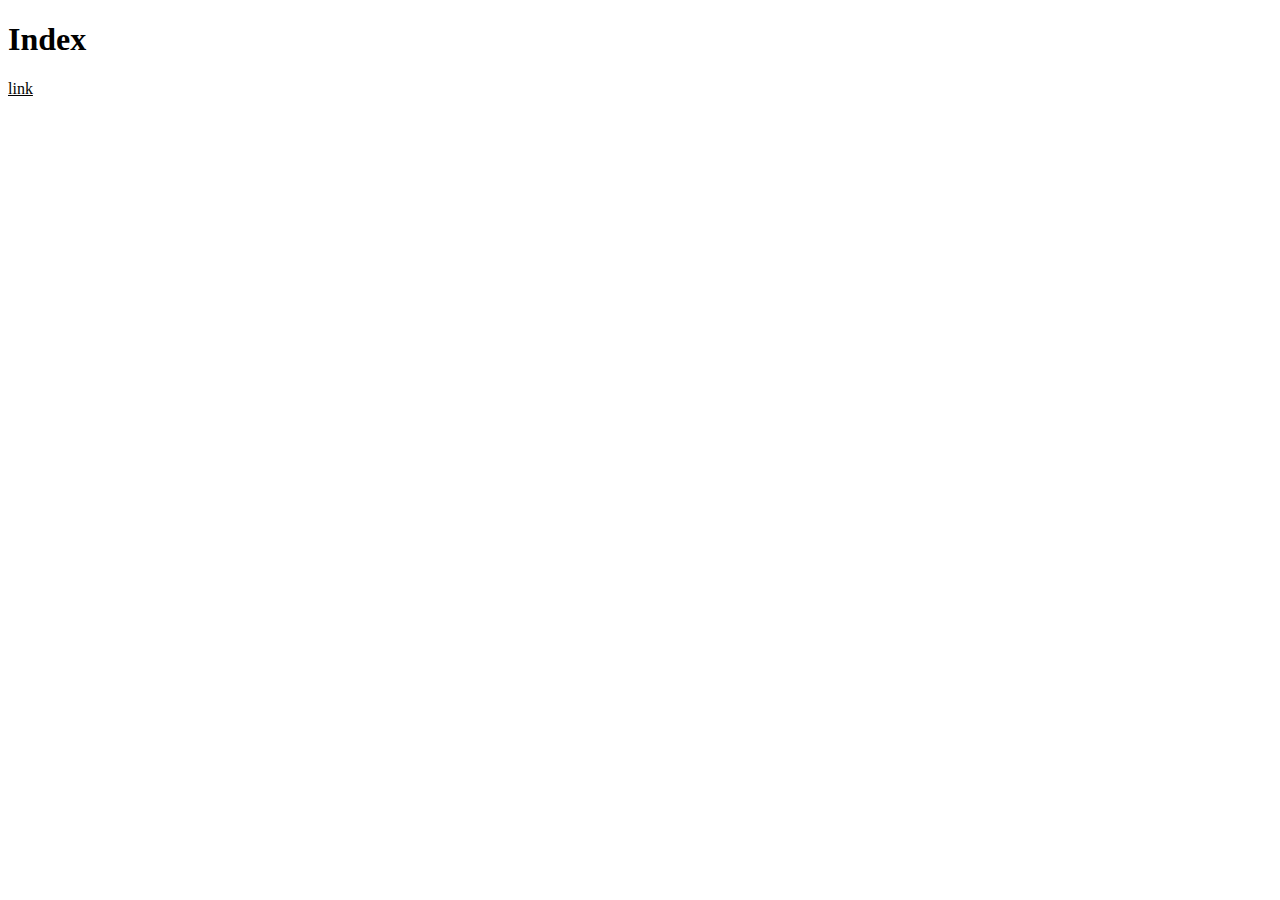
==== index.html @ 2b8833e4 "first commit" ====
<!DOCTYPE html>
<html lang="ja">
<head>
  <meta charset="UTF-8">
  <style>
    a:link{
      color:black;
    }
    
    a:visited{
      color: red;
    }
  </style>
</head>
<body>
  <h1>Index</h1>
  <a href="hoge.html">link</a>
</body>
</html>
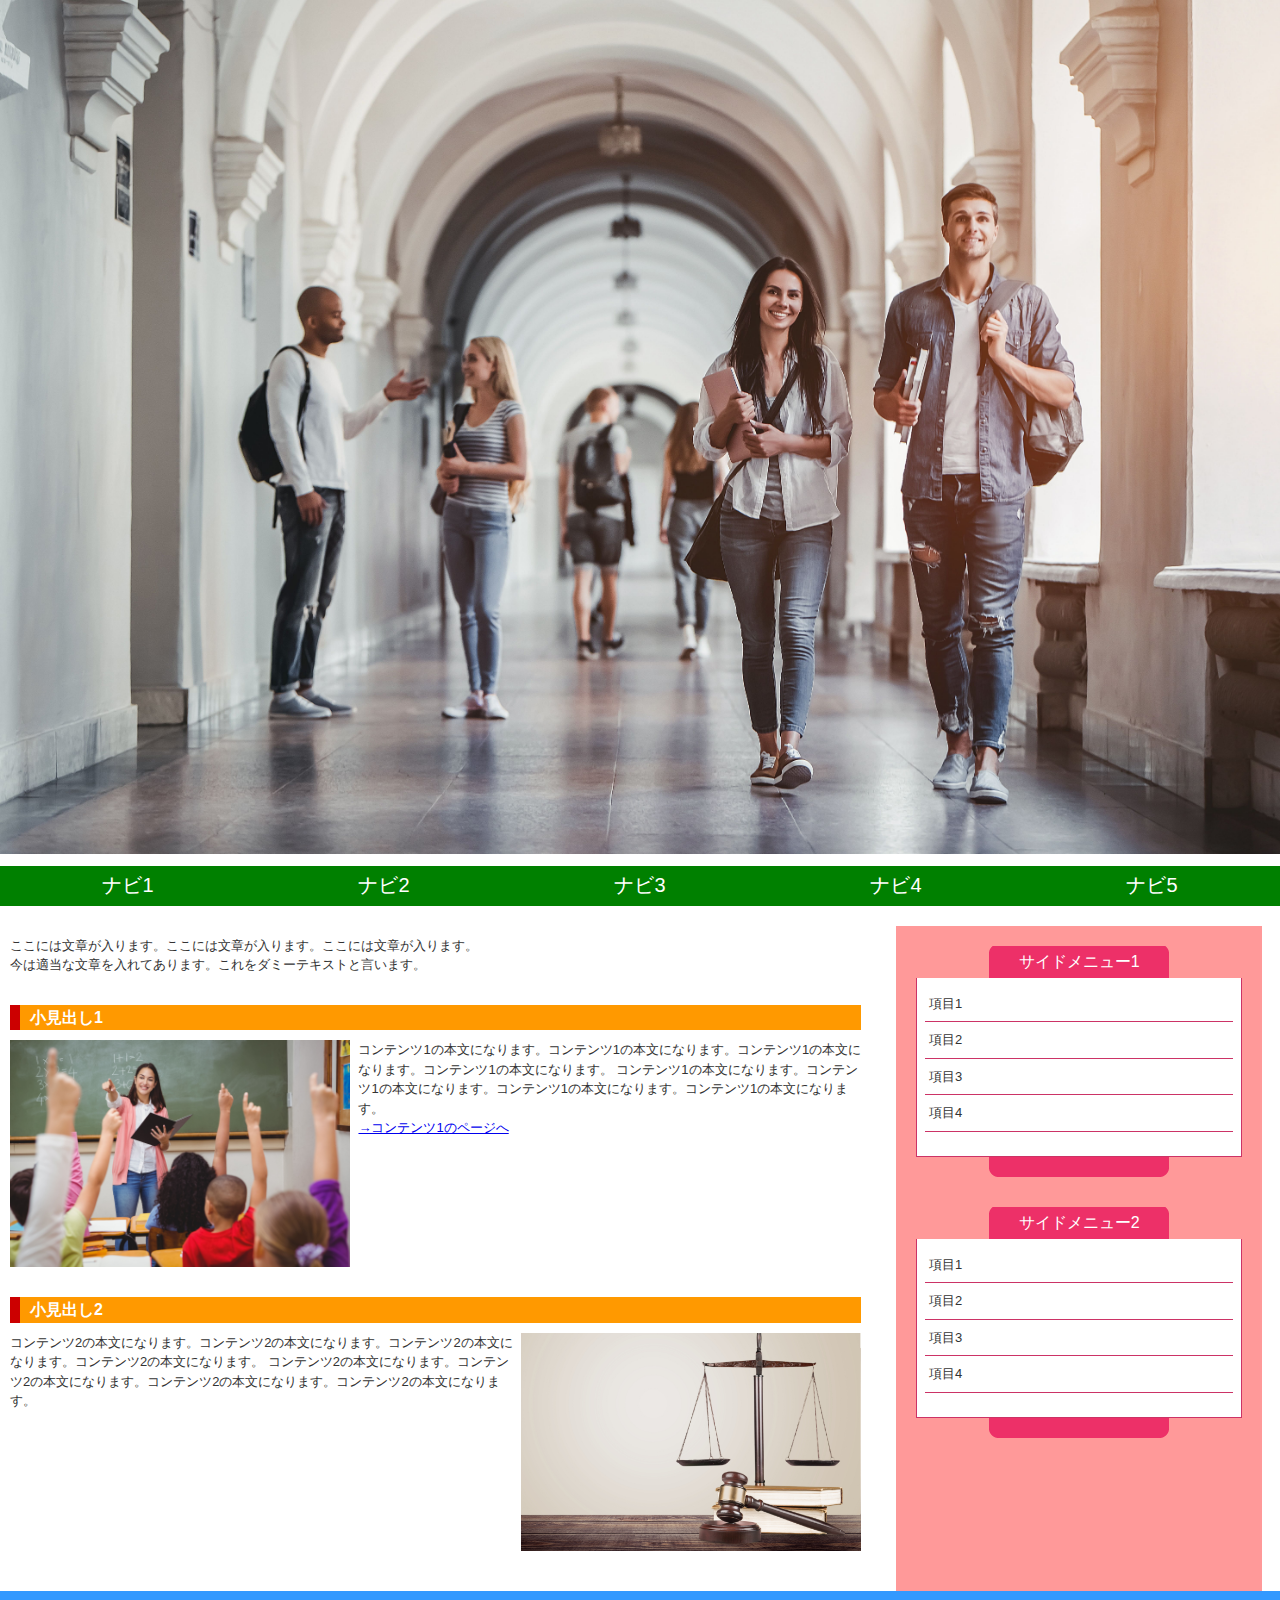
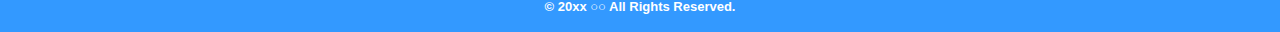
==== commit 4f16013e: "Rename a file 'index.html'" ====
--- a/index.html
+++ b/index.html
@@ -1,19 +1,75 @@
 <!DOCTYPE html>
 <html lang="ja">
 <head>
-  <meta charset="UTF-8">
-  <style>
-    a:link{
-      color:black;
-    }
-    
-    a:visited{
-      color: red;
-    }
-  </style>
+    <meta charset="UTF-8">
+    <title>HTML/CSSの学習</title>
+    <link rel="stylesheet" href="stylesheet.css">
 </head>
 <body>
-  <h1>Index</h1>
-  <a href="hoge.html">link</a>
+    <div id="header">
+        <h1><a href="index.html"><img id="corridor" src="images/corridor.jpg" alt="大学の廊下"></a></h1>
+    </div>
+    <div id="wrapper">
+        <div id="nav">
+            <ul>
+                <li><a href="home.html">ナビ1</a></li>
+                <li><a href="#">ナビ2</a></li>
+                <li><a href="#">ナビ3</a></li>
+                <li><a href="#">ナビ4</a></li>
+                <li><a href="#">ナビ5</a></li>
+            </ul>
+        </div>
+        <div id="container">
+            <div id="main">
+                <div class="post">
+                    <p>ここには文章が入ります。ここには文章が入ります。ここには文章が入ります。<br>今は適当な文章を入れてあります。これをダミーテキストと言います。</p>
+                </div>
+                <div class="post clearfix">
+                    <h2>小見出し1</h2>
+                    <img class="left" src="images/classroom.jpg" alt="授業風景">
+                    <p>
+                        コンテンツ1の本文になります。コンテンツ1の本文になります。コンテンツ1の本文になります。コンテンツ1の本文になります。
+                        コンテンツ1の本文になります。コンテンツ1の本文になります。コンテンツ1の本文になります。コンテンツ1の本文になります。
+                    </p>
+                    <p><a href="#">→コンテンツ1のページへ</a></p>
+                </div>
+                <div class="post clearfix">
+                    <h2>小見出し2</h2>
+                    <img class="right" src="images/scale.jpg" alt="天秤">
+                    <p>
+                        コンテンツ2の本文になります。コンテンツ2の本文になります。コンテンツ2の本文になります。コンテンツ2の本文になります。
+                        コンテンツ2の本文になります。コンテンツ2の本文になります。コンテンツ2の本文になります。コンテンツ2の本文になります。
+                    </p>
+                </div>
+            </div>
+        <div id="side">
+            <div class="box">
+                <h2>サイドメニュー1</h2>
+                <div class="boxBody">
+                    <ul>
+                        <li>項目1</li>
+                        <li>項目2</li>
+                        <li>項目3</li>
+                        <li>項目4</li>
+                    </ul>
+                </div>
+            </div>
+            <div class="box">
+                <h2>サイドメニュー2</h2>
+                <div class="boxBody">
+                    <ul>
+                        <li>項目1</li>
+                        <li>項目2</li>
+                        <li>項目3</li>
+                        <li>項目4</li>
+                    </ul>
+                </div>
+            </div>
+        </div>
+        </div>
+    </div>
+    <div id="footer">
+        <p>&copy; 20xx ○○ All Rights Reserved.</p>
+    </div>
 </body>
 </html>--- a/stylesheet.css
+++ b/stylesheet.css
@@ -0,0 +1,180 @@
+@charset "utf-8";
+
+body{
+    margin: 0;
+    padding: 0;
+    font-family: "ヒラギノ角ゴ Pro W3", "Hiragino Kaku Gothic Pro", "メイリオ", Meiryo, Osaka, "MS Pゴシック", "MS PGothic", sans-serif;
+    color: #333;
+    font-size: 13px;
+    line-height: 150%;
+}
+
+/*------------wrapper--------------*/
+#wrapper {
+    width: 100%;
+    margin: auto;
+    padding: 0px;
+    border: 0px;
+    background-color: #FFF;
+    top: 10px;
+    position: relative;
+}
+
+/*------------header----------------*/
+#header{
+    width: 100%;
+}
+#header h1{
+    margin: 0;
+    padding: 0;
+}
+
+#corridor{
+    width: 100%;
+    height: auto;
+}
+
+/*------------footer----------------*/
+#footer{
+    clear: both;
+    width: 100%;
+    padding: 3px 0 3px 0;
+    background: #39F;
+    color: #FFF;
+    font-weight: bold;
+    text-align: center;
+}
+
+/*------------nav-------------------*/
+#nav{
+    width:100%;
+}
+#nav ul{
+    display: flex;
+    margin: 0;
+    padding: 0;
+    list-style-type: none;
+}
+
+#nav ul li{
+    width: 20%;
+    text-align: center;
+}
+#nav ul li a{
+    display: block;
+    height: 20px;
+    margin: 0;
+    padding: 10px;
+    color: #FFF;
+    font-size: 20px;
+    text-decoration: none;
+    background-color: green;
+}
+
+#nav ul li a:hover {
+	filter: drop-shadow(10px 10px 10px black);
+}
+
+/*-------------container-------------*/
+#container{
+    width: 100%;
+    margin: auto;
+    padding: auto;
+    padding-top: 20px;
+    clear: both;
+    display: grid;
+    grid-template-columns: 70vw 30vw;
+}
+
+/*-------------main----------------*/
+#main{
+    width: 95%;
+    padding: 10px 30px 10px 10px;
+}
+
+#main h2{
+    margin: 0 0 10px 0;
+    padding: 3px 10px 3px 10px;
+    color: #FFF;
+    font-size: 16px;
+    border-left: solid 10px #C00;
+    background:#F90 url(../images/main_h2.jpg) right top repeat-y;
+}
+#main p{
+    margin:0;
+    padding:0;
+}
+#main .post{
+    margin: 0 0 30px 0;
+}
+#main .post img.right{
+    margin: 0 0 0 8px;
+}
+#main .post img.left{
+    margin: 0 8px 0 0;
+}
+.right{
+    float: right;
+    width: 40%;
+    height: auto;
+}
+.left{
+    float: left;
+    width: 40%;
+    height: auto;
+}
+
+/*---------------clearfix------------*/
+.clearfix{
+    zoom:1;
+}
+.clearfix:after{
+    content:"";
+    display: block;
+    clear: both;
+}
+
+/*------------------side--------------*/
+#side{
+    width: 85%;
+    padding: 20px;
+    background-color: #F99;
+}
+#side .box{
+    margin: 0 auto 30px auto;
+    padding: 0 0 20px 0;
+    background: url(images/side_box.png) bottom no-repeat;
+}
+#side .box h2{
+    margin: 0;
+    padding: 8px;
+    text-align: center;
+    color: #fff;
+    font-size: 16px;
+    line-height: 16px;
+    font-weight: normal;
+    background: url(images/side_box_h2.png) center no-repeat;
+}
+#side .box .boxBody{
+    padding: 8px;
+    border-right: solid 1px #C36;
+    border-bottom: solid 1px #C36;
+    border-left: solid 1px #C36;
+    background:#fff;
+}
+#side .box .boxBody ul{
+    margin:0 0 16px 0;
+    padding:0;
+}
+#side .box .boxBody ul li{
+    padding:8px 0 8px 4px;
+    list-style: none;
+    border-bottom: solid 1px #C36;
+}
+
+#side .box .boxBody ul li:hover{
+    padding:8px 0 8px 4px;
+    list-style: none;
+    border-bottom: solid 1px #C36;
+    box-shadow: 0px 4px 4px rgba(0, 0, 0, 0.3);
+}